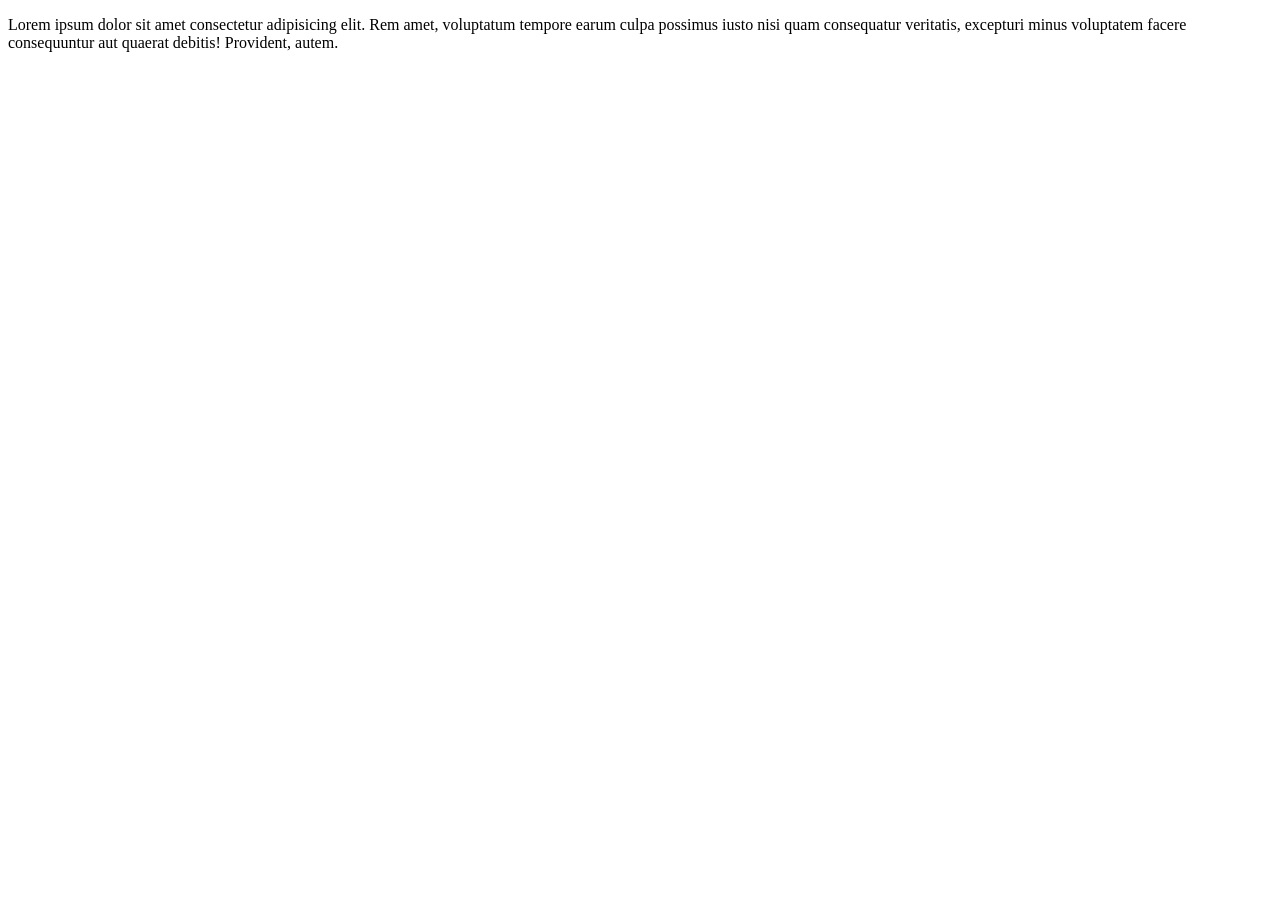
==== index.html @ 5f04ad82 "Initial commit" ====
<!DOCTYPE html>
<html lang="en">
<head>
    <meta charset="UTF-8">
    <meta name="viewport" content="width=device-width, initial-scale=1.0">
    <title>Document</title>
    <link rel="stylesheet" href="css/style.css">
    <script src="js/script.js" defer></script>
</head>
<body>
    <p>Lorem ipsum dolor sit amet consectetur adipisicing elit. Rem amet, voluptatum tempore earum culpa possimus iusto nisi quam consequatur veritatis, excepturi minus voluptatem facere consequuntur aut quaerat debitis! Provident, autem.</p>
</body>
</html>
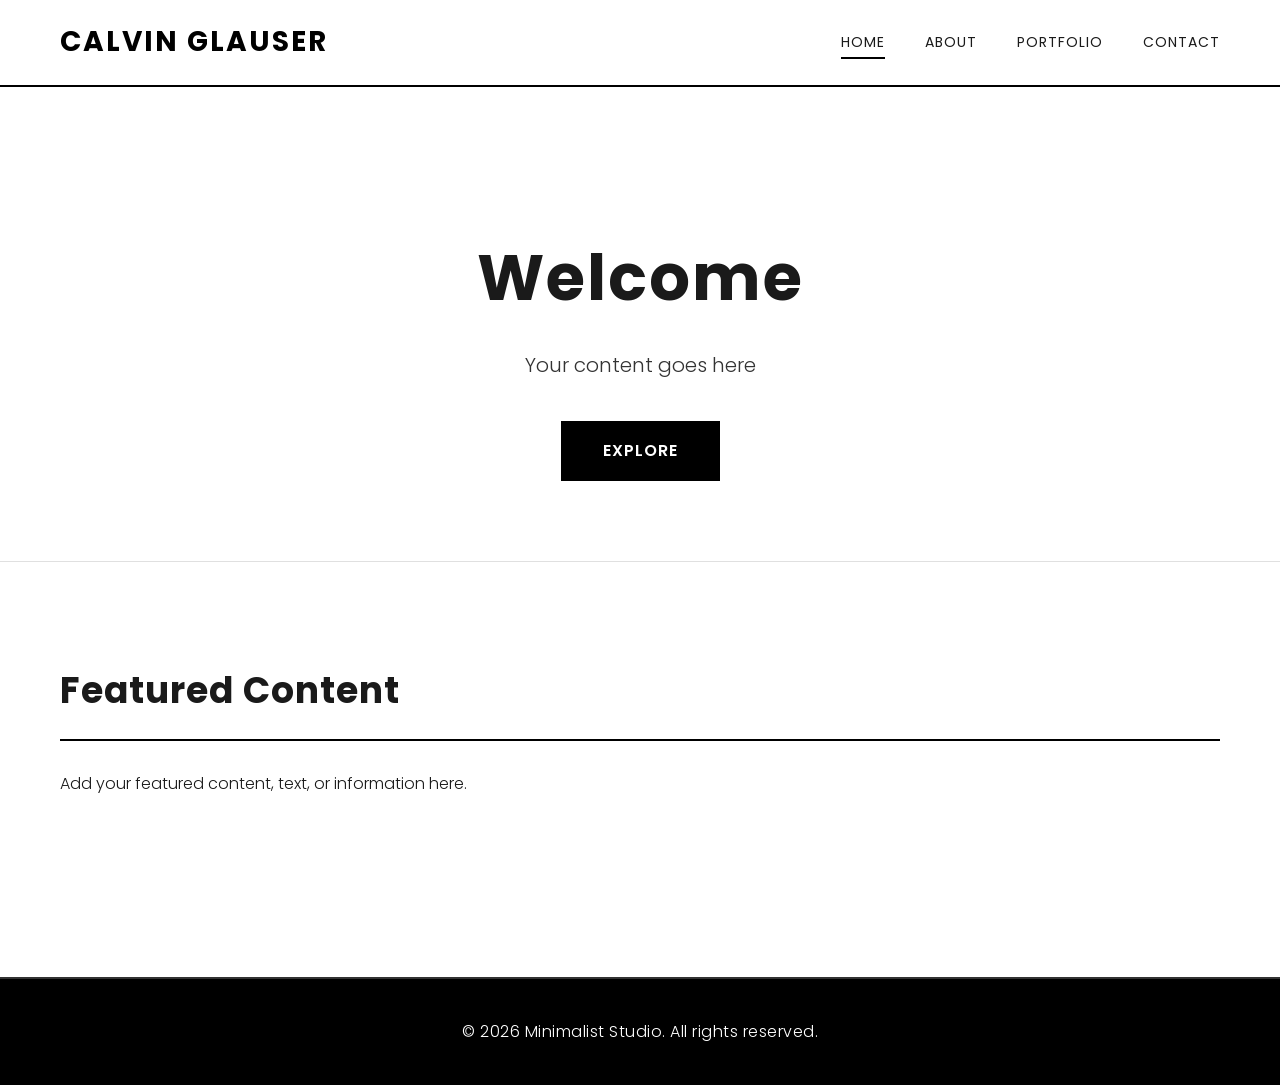
==== commit 02e6f153: "changed heading" ====
--- a/index.html
+++ b/index.html
@@ -3,11 +3,48 @@
 <head>
     <meta charset="UTF-8">
     <meta name="viewport" content="width=device-width, initial-scale=1.0">
-    <title>Document</title>
+    <title>Home - Minimalist Studio</title>
+    <link href="https://fonts.googleapis.com/css2?family=Poppins:wght@300;400;600;700&display=swap" rel="stylesheet">
     <link rel="stylesheet" href="css/style.css">
     <script src="js/script.js" defer></script>
 </head>
 <body>
-    <p>Lorem ipsum dolor sit amet consectetur adipisicing elit. Rem amet, voluptatum tempore earum culpa possimus iusto nisi quam consequatur veritatis, excepturi minus voluptatem facere consequuntur aut quaerat debitis! Provident, autem.</p>
+    <!-- Header -->
+    <header class="header">
+        <div class="container">
+            <div class="logo">Calvin Glauser</div>
+            <nav class="nav">
+                <a href="index.html" class="nav-link active">Home</a>
+                <a href="about.html" class="nav-link">About</a>
+                <a href="portfolio.html" class="nav-link">Portfolio</a>
+                <a href="contact.html" class="nav-link">Contact</a>
+            </nav>
+        </div>
+    </header>
+
+    <!-- Main Content -->
+    <main class="main-content">
+        <section class="hero">
+            <div class="container">
+                <h1 class="hero-title">Welcome</h1>
+                <p class="hero-subtitle">Your content goes here</p>
+                <div class="cta-button">Explore</div>
+            </div>
+        </section>
+
+        <section class="section">
+            <div class="container">
+                <h2>Featured Content</h2>
+                <p>Add your featured content, text, or information here.</p>
+            </div>
+        </section>
+    </main>
+
+    <!-- Footer -->
+    <footer class="footer">
+        <div class="container">
+            <p>&copy; 2026 Minimalist Studio. All rights reserved.</p>
+        </div>
+    </footer>
 </body>
-</html>+</html>
--- a/css/style.css
+++ b/css/style.css
@@ -0,0 +1,705 @@
+/* ============================================
+   MINIMALIST BLACK & WHITE WEBSITE
+   ============================================ */
+
+* {
+    margin: 0;
+    padding: 0;
+    box-sizing: border-box;
+}
+
+:root {
+    --primary: #000000;
+    --secondary: #ffffff;
+    --accent: #333333;
+    --light: #f5f5f5;
+    --border: #e0e0e0;
+    --text: #1a1a1a;
+    --transition: all 0.3s ease;
+}
+
+body {
+    font-family: 'Poppins', sans-serif;
+    background-color: var(--secondary);
+    color: var(--text);
+    line-height: 1.6;
+    font-weight: 300;
+}
+
+/* ============================================
+   LAYOUT & CONTAINER
+   ============================================ */
+
+.container {
+    max-width: 1200px;
+    margin: 0 auto;
+    padding: 0 20px;
+}
+
+/* ============================================
+   HEADER & NAVIGATION
+   ============================================ */
+
+.header {
+    background-color: var(--secondary);
+    border-bottom: 2px solid var(--primary);
+    position: sticky;
+    top: 0;
+    z-index: 100;
+}
+
+.header .container {
+    display: flex;
+    justify-content: space-between;
+    align-items: center;
+    padding: 20px;
+}
+
+.logo {
+    font-size: 28px;
+    font-weight: 700;
+    letter-spacing: 2px;
+    color: var(--primary);
+    text-transform: uppercase;
+}
+
+.nav {
+    display: flex;
+    gap: 40px;
+}
+
+.nav-link {
+    text-decoration: none;
+    color: var(--text);
+    font-weight: 400;
+    font-size: 14px;
+    letter-spacing: 1px;
+    text-transform: uppercase;
+    transition: var(--transition);
+    position: relative;
+}
+
+/* Pseudo-element ::before for underline animation */
+.nav-link::before {
+    content: '';
+    position: absolute;
+    bottom: -5px;
+    left: 0;
+    width: 0;
+    height: 2px;
+    background-color: var(--primary);
+    transition: var(--transition);
+}
+
+.nav-link:hover::before,
+.nav-link.active::before {
+    width: 100%;
+}
+
+/* ============================================
+   MAIN CONTENT AREA
+   ============================================ */
+
+.main-content {
+    min-height: calc(100vh - 200px);
+    padding: 60px 0;
+}
+
+/* ============================================
+   HERO SECTION
+   ============================================ */
+
+.hero {
+    text-align: center;
+    padding: 80px 0;
+    border-bottom: 1px solid var(--border);
+    margin-bottom: 60px;
+}
+
+.hero-title {
+    font-size: 64px;
+    font-weight: 700;
+    margin-bottom: 20px;
+    letter-spacing: 2px;
+    /* Animation: fade in */
+    animation: fadeInDown 0.8s ease-out;
+}
+
+.hero-subtitle {
+    font-size: 20px;
+    color: var(--accent);
+    margin-bottom: 40px;
+    font-weight: 300;
+    animation: fadeInUp 0.8s ease-out 0.2s backwards;
+}
+
+.cta-button {
+    display: inline-block;
+    padding: 15px 40px;
+    background-color: var(--primary);
+    color: var(--secondary);
+    text-transform: uppercase;
+    letter-spacing: 1px;
+    font-weight: 600;
+    cursor: pointer;
+    transition: var(--transition);
+    border: 2px solid var(--primary);
+    /* Pseudo-element ::after for hover effect */
+    position: relative;
+}
+
+.cta-button::after {
+    content: '';
+    position: absolute;
+    top: 0;
+    left: -100%;
+    width: 100%;
+    height: 100%;
+    background-color: var(--secondary);
+    color: var(--primary);
+    z-index: -1;
+    transition: var(--transition);
+}
+
+.cta-button:hover::after {
+    left: 0;
+}
+
+.cta-button:hover {
+    color: var(--primary);
+    animation: slideInHover 0.3s ease;
+}
+
+/* ============================================
+   SECTIONS
+   ============================================ */
+
+.section {
+    padding: 40px 0;
+}
+
+.section h2 {
+    font-size: 36px;
+    font-weight: 700;
+    margin-bottom: 30px;
+    letter-spacing: 1px;
+    padding-bottom: 20px;
+    border-bottom: 2px solid var(--primary);
+}
+
+.section h3 {
+    font-size: 20px;
+    font-weight: 600;
+    margin: 20px 0 10px;
+}
+
+.section p {
+    font-size: 16px;
+    color: var(--text);
+    margin-bottom: 20px;
+}
+
+/* ============================================
+   VALUES GRID (About Page)
+   ============================================ */
+
+.values-grid {
+    display: grid;
+    grid-template-columns: repeat(auto-fit, minmax(250px, 1fr));
+    gap: 30px;
+    margin: 40px 0;
+}
+
+.value-card {
+    padding: 30px;
+    border: 1px solid var(--border);
+    text-align: center;
+    transition: var(--transition);
+}
+
+.value-card:hover {
+    border-color: var(--primary);
+    transform: translateY(-5px);
+}
+
+.value-card h3 {
+    margin: 0 0 15px;
+}
+
+/* ============================================
+   IMAGE SLIDER (Portfolio Page)
+   ============================================ */
+
+.slider-container {
+    position: relative;
+    margin: 50px 0;
+}
+
+.slider {
+    display: flex;
+    overflow: hidden;
+    border: 2px solid var(--primary);
+}
+
+.slide {
+    min-width: 100%;
+    padding: 40px;
+    text-align: center;
+    background-color: var(--light);
+    /* Animation: smooth transition */
+    transition: transform 0.5s ease;
+    display: flex;
+    flex-direction: column;
+    align-items: center;
+    justify-content: center;
+}
+
+.slide-placeholder {
+    width: 100%;
+    height: 300px;
+    background-color: #ddd;
+    display: flex;
+    align-items: center;
+    justify-content: center;
+    font-size: 24px;
+    color: var(--accent);
+    border: 1px dashed var(--border);
+    margin-bottom: 20px;
+    font-weight: 600;
+}
+
+.slide h3 {
+    margin: 20px 0 10px;
+}
+
+.slider-btn {
+    position: absolute;
+    top: 50%;
+    transform: translateY(-50%);
+    background-color: var(--primary);
+    color: var(--secondary);
+    border: none;
+    width: 50px;
+    height: 50px;
+    font-size: 24px;
+    cursor: pointer;
+    transition: var(--transition);
+    z-index: 10;
+}
+
+.slider-btn.prev {
+    left: 10px;
+}
+
+.slider-btn.next {
+    right: 10px;
+}
+
+.slider-btn:hover {
+    background-color: var(--accent);
+}
+
+/* Slider Dots */
+.slider-dots {
+    display: flex;
+    justify-content: center;
+    gap: 10px;
+    margin-top: 20px;
+}
+
+.dot {
+    width: 12px;
+    height: 12px;
+    border-radius: 50%;
+    background-color: var(--border);
+    cursor: pointer;
+    transition: var(--transition);
+}
+
+.dot.active {
+    background-color: var(--primary);
+    transform: scale(1.3);
+}
+
+.dot:hover {
+    background-color: var(--accent);
+}
+
+/* ============================================
+   PORTFOLIO GRID
+   ============================================ */
+
+.portfolio-grid {
+    display: grid;
+    grid-template-columns: repeat(auto-fit, minmax(250px, 1fr));
+    gap: 30px;
+    margin: 40px 0;
+}
+
+.portfolio-item {
+    border: 1px solid var(--border);
+    overflow: hidden;
+    cursor: pointer;
+    transition: var(--transition);
+}
+
+.portfolio-image {
+    width: 100%;
+    height: 200px;
+    background-color: #e8e8e8;
+    display: flex;
+    align-items: center;
+    justify-content: center;
+    font-size: 18px;
+    color: var(--accent);
+    border-bottom: 1px solid var(--border);
+    transition: var(--transition);
+}
+
+.portfolio-item:hover .portfolio-image {
+    background-color: var(--primary);
+    color: var(--secondary);
+}
+
+.portfolio-item h3 {
+    padding: 15px;
+    margin: 0;
+    text-align: center;
+}
+
+/* ============================================
+   CONTACT FORM
+   ============================================ */
+
+.form-container {
+    max-width: 600px;
+    margin: 40px auto;
+}
+
+.contact-form {
+    background-color: var(--light);
+    padding: 40px;
+    border: 1px solid var(--border);
+}
+
+.form-group {
+    margin-bottom: 25px;
+}
+
+.form-group label {
+    display: block;
+    margin-bottom: 8px;
+    font-weight: 600;
+    font-size: 14px;
+    letter-spacing: 0.5px;
+    text-transform: uppercase;
+}
+
+.form-group input[type="text"],
+.form-group input[type="email"],
+.form-group input[type="tel"],
+.form-group select,
+.form-group textarea {
+    width: 100%;
+    padding: 12px 15px;
+    border: 1px solid var(--border);
+    background-color: var(--secondary);
+    font-family: 'Poppins', sans-serif;
+    font-size: 14px;
+    color: var(--text);
+    transition: var(--transition);
+}
+
+.form-group input[type="text"]:focus,
+.form-group input[type="email"]:focus,
+.form-group input[type="tel"]:focus,
+.form-group select:focus,
+.form-group textarea:focus {
+    outline: none;
+    border-color: var(--primary);
+    box-shadow: 0 0 0 2px rgba(0, 0, 0, 0.1);
+}
+
+.form-group.checkbox-group {
+    display: flex;
+    align-items: center;
+    gap: 10px;
+}
+
+.form-group.checkbox-group input {
+    margin: 0;
+    width: auto;
+}
+
+.form-group.checkbox-group label {
+    margin-bottom: 0;
+}
+
+.submit-btn {
+    width: 100%;
+    padding: 15px;
+    background-color: var(--primary);
+    color: var(--secondary);
+    border: 2px solid var(--primary);
+    font-family: 'Poppins', sans-serif;
+    font-size: 14px;
+    font-weight: 600;
+    letter-spacing: 1px;
+    text-transform: uppercase;
+    cursor: pointer;
+    transition: var(--transition);
+    position: relative;
+    overflow: hidden;
+}
+
+/* Pseudo-element ::before for button animation */
+.submit-btn::before {
+    content: '';
+    position: absolute;
+    top: 0;
+    left: -100%;
+    width: 100%;
+    height: 100%;
+    background-color: var(--accent);
+    z-index: -1;
+    transition: var(--transition);
+}
+
+.submit-btn:hover::before {
+    left: 0;
+}
+
+.submit-btn:hover {
+    animation: pulse 0.3s ease;
+}
+
+.contact-info {
+    text-align: center;
+    margin-top: 60px;
+    padding-top: 40px;
+    border-top: 1px solid var(--border);
+}
+
+/* ============================================
+   FOOTER
+   ============================================ */
+
+.footer {
+    background-color: var(--primary);
+    color: var(--secondary);
+    text-align: center;
+    padding: 40px 0;
+    margin-top: 60px;
+    border-top: 2px solid var(--accent);
+}
+
+.footer p {
+    margin: 0;
+    letter-spacing: 0.5px;
+}
+
+/* ============================================
+   ANIMATIONS
+   ============================================ */
+
+/* Animation 1: Fade In Down */
+@keyframes fadeInDown {
+    from {
+        opacity: 0;
+        transform: translateY(-30px);
+    }
+    to {
+        opacity: 1;
+        transform: translateY(0);
+    }
+}
+
+/* Animation 2: Fade In Up */
+@keyframes fadeInUp {
+    from {
+        opacity: 0;
+        transform: translateY(30px);
+    }
+    to {
+        opacity: 1;
+        transform: translateY(0);
+    }
+}
+
+/* Animation 3: Slide In Hover (click/hover activated) */
+@keyframes slideInHover {
+    0% {
+        transform: scale(1);
+    }
+    50% {
+        transform: scale(1.05);
+    }
+    100% {
+        transform: scale(1);
+    }
+}
+
+/* Animation 4: Pulse (button hover) */
+@keyframes pulse {
+    0%, 100% {
+        transform: scale(1);
+    }
+    50% {
+        transform: scale(1.02);
+    }
+}
+
+/* ============================================
+   RESPONSIVE DESIGN - TABLET
+   ============================================ */
+
+@media (max-width: 768px) {
+    .nav {
+        gap: 20px;
+    }
+
+    .nav-link {
+        font-size: 12px;
+    }
+
+    .hero-title {
+        font-size: 48px;
+    }
+
+    .hero-subtitle {
+        font-size: 16px;
+    }
+
+    .section h2 {
+        font-size: 28px;
+    }
+
+    .slider-btn {
+        width: 40px;
+        height: 40px;
+        font-size: 18px;
+    }
+
+    .slide-placeholder {
+        height: 200px;
+        font-size: 18px;
+    }
+
+    .portfolio-grid {
+        grid-template-columns: repeat(auto-fit, minmax(200px, 1fr));
+        gap: 20px;
+    }
+
+    .values-grid {
+        grid-template-columns: 1fr;
+    }
+
+    .contact-form {
+        padding: 30px 20px;
+    }
+}
+
+/* ============================================
+   RESPONSIVE DESIGN - MOBILE
+   ============================================ */
+
+@media (max-width: 480px) {
+    .header .container {
+        flex-direction: column;
+        gap: 20px;
+    }
+
+    .nav {
+        flex-direction: column;
+        gap: 10px;
+        width: 100%;
+    }
+
+    .nav-link {
+        display: block;
+        padding: 8px 0;
+        border-bottom: 1px solid var(--border);
+    }
+
+    .logo {
+        font-size: 24px;
+    }
+
+    .hero {
+        padding: 50px 0;
+    }
+
+    .hero-title {
+        font-size: 36px;
+    }
+
+    .hero-subtitle {
+        font-size: 14px;
+    }
+
+    .section {
+        padding: 30px 0;
+    }
+
+    .section h2 {
+        font-size: 24px;
+    }
+
+    .section h3 {
+        font-size: 18px;
+    }
+
+    .cta-button {
+        padding: 12px 30px;
+        font-size: 12px;
+    }
+
+    .slider {
+        border: 1px solid var(--primary);
+    }
+
+    .slide {
+        padding: 20px;
+    }
+
+    .slide-placeholder {
+        height: 150px;
+        font-size: 14px;
+    }
+
+    .slider-btn {
+        width: 35px;
+        height: 35px;
+        font-size: 16px;
+    }
+
+    .slider-btn.prev {
+        left: 5px;
+    }
+
+    .slider-btn.next {
+        right: 5px;
+    }
+
+    .portfolio-grid {
+        grid-template-columns: 1fr;
+    }
+
+    .values-grid {
+        grid-template-columns: 1fr;
+    }
+
+    .contact-form {
+        padding: 20px;
+    }
+
+    .submit-btn {
+        padding: 12px;
+        font-size: 12px;
+    }
+
+    .footer {
+        padding: 30px 0;
+        font-size: 12px;
+    }
+}
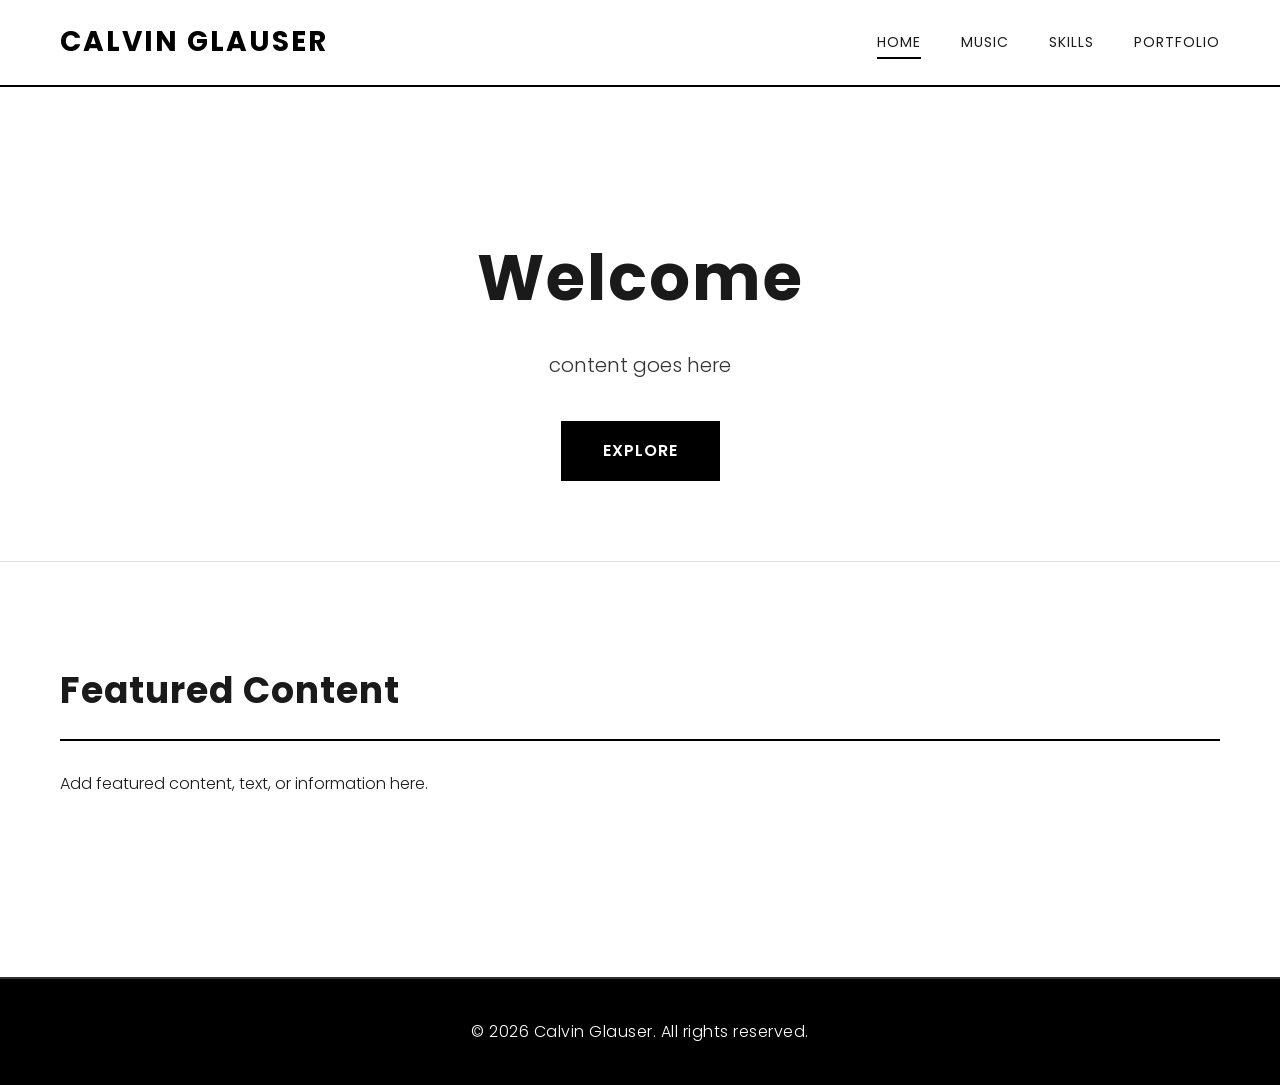
==== commit c4b41b92: "better" ====
--- a/index.html
+++ b/index.html
@@ -9,25 +9,25 @@
     <script src="js/script.js" defer></script>
 </head>
 <body>
-    <!-- Header -->
+
     <header class="header">
         <div class="container">
             <div class="logo">Calvin Glauser</div>
             <nav class="nav">
                 <a href="index.html" class="nav-link active">Home</a>
-                <a href="about.html" class="nav-link">About</a>
+                <a href="music.html" class="nav-link">Music</a>
+                <a href="webDev.html" class="nav-link">Skills</a>
                 <a href="portfolio.html" class="nav-link">Portfolio</a>
-                <a href="contact.html" class="nav-link">Contact</a>
+
             </nav>
         </div>
     </header>
 
-    <!-- Main Content -->
     <main class="main-content">
         <section class="hero">
             <div class="container">
                 <h1 class="hero-title">Welcome</h1>
-                <p class="hero-subtitle">Your content goes here</p>
+                <p class="hero-subtitle">content goes here</p>
                 <div class="cta-button">Explore</div>
             </div>
         </section>
@@ -35,15 +35,15 @@
         <section class="section">
             <div class="container">
                 <h2>Featured Content</h2>
-                <p>Add your featured content, text, or information here.</p>
+                <p>Add featured content, text, or information here.</p>
             </div>
         </section>
     </main>
 
-    <!-- Footer -->
+
     <footer class="footer">
         <div class="container">
-            <p>&copy; 2026 Minimalist Studio. All rights reserved.</p>
+            <p>&copy; 2026 Calvin Glauser. All rights reserved.</p>
         </div>
     </footer>
 </body>
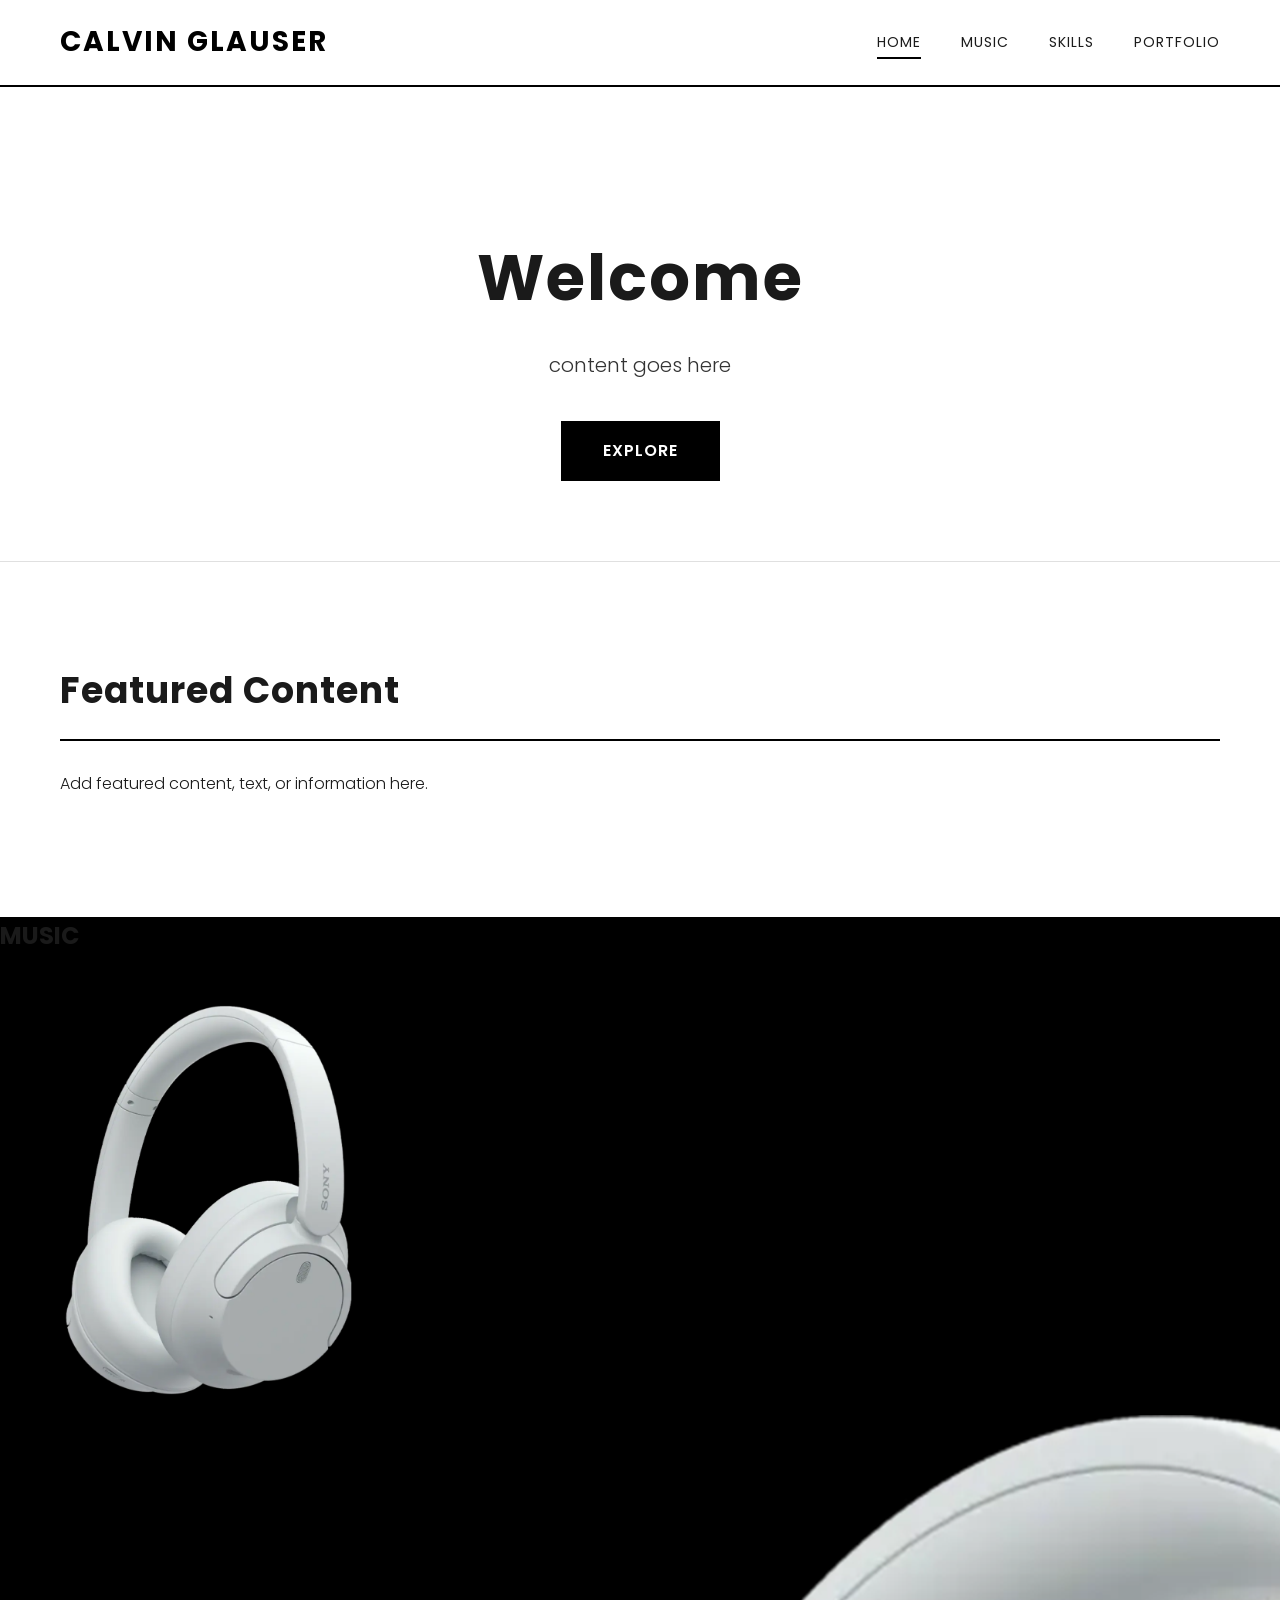
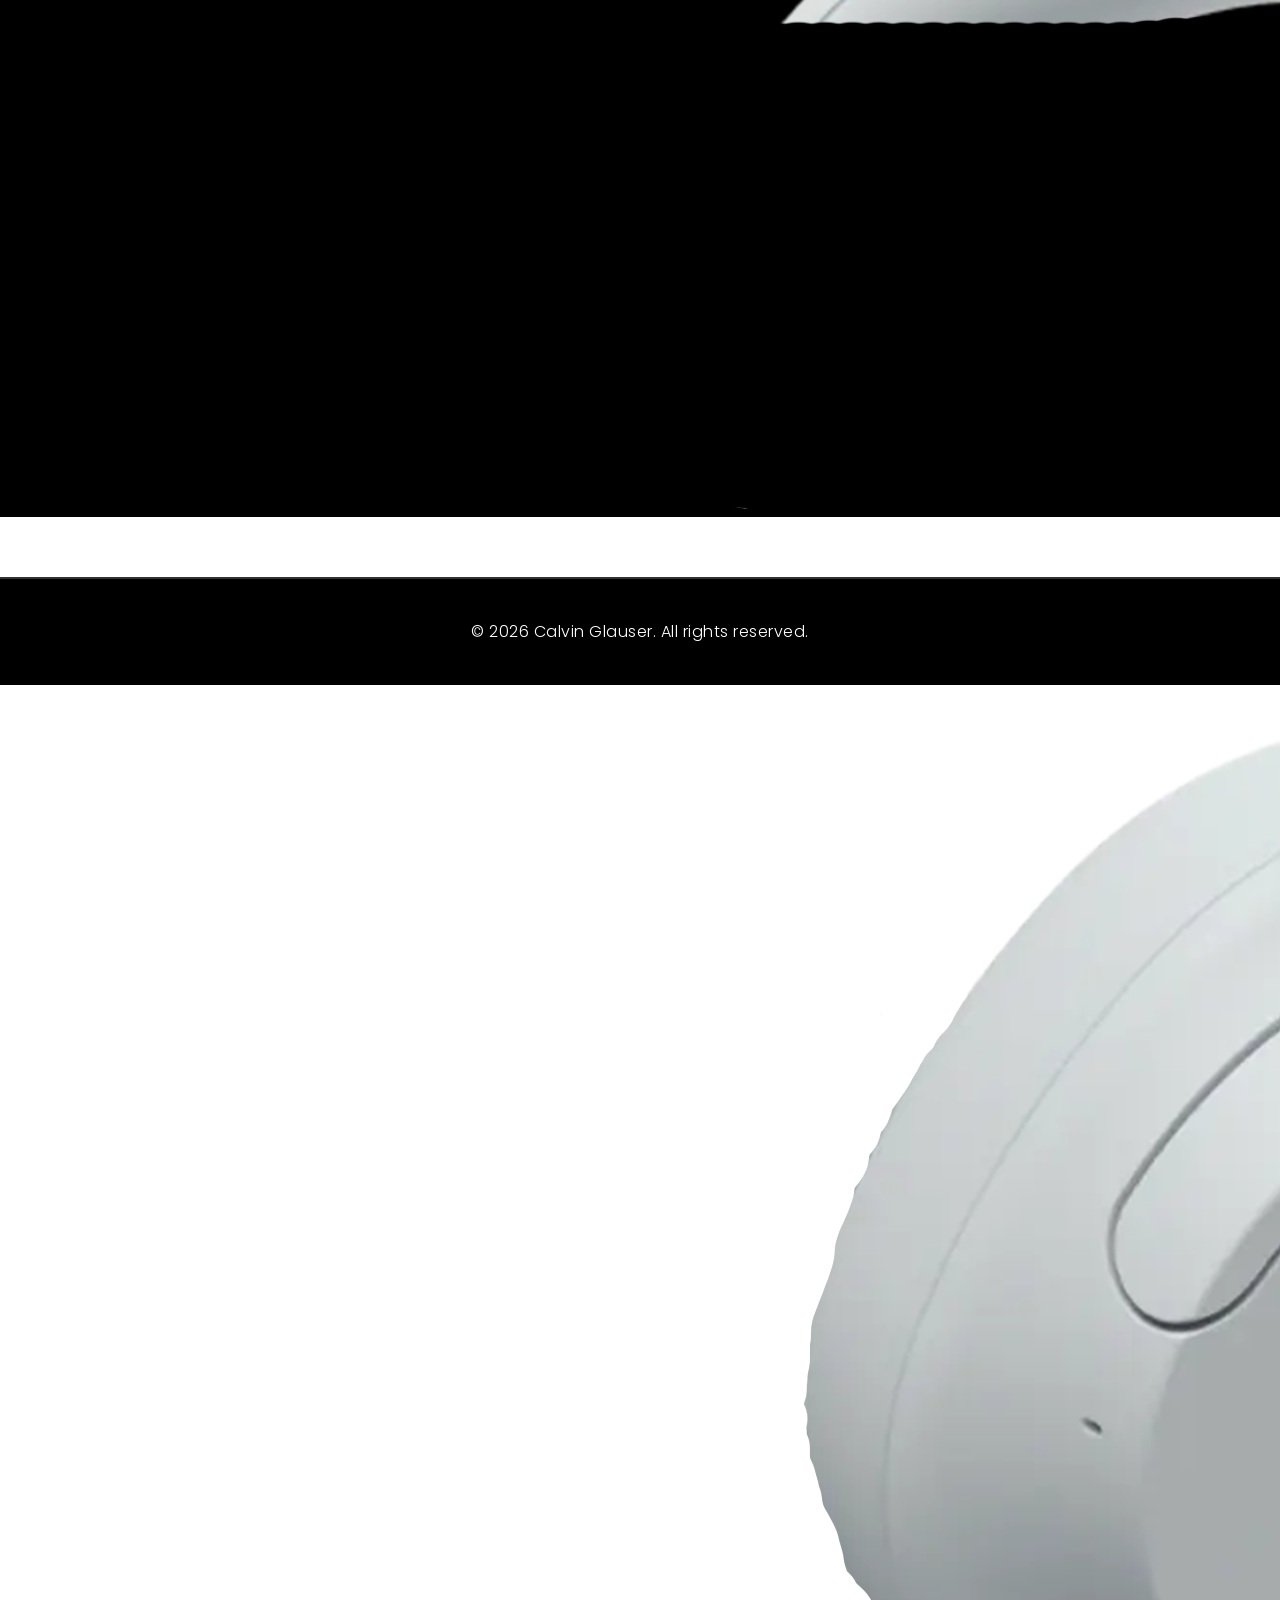
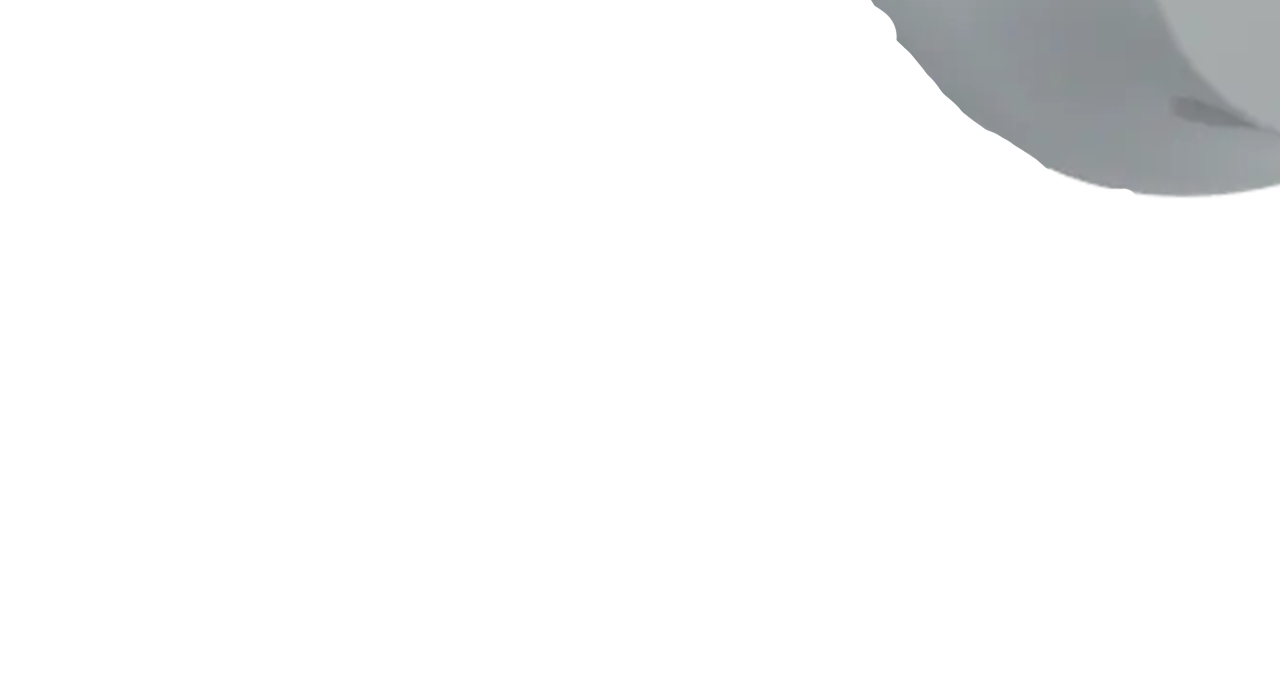
==== commit 8d62ab11: "new" ====
--- a/index.html
+++ b/index.html
@@ -6,6 +6,7 @@
     <title>Home - Minimalist Studio</title>
     <link href="https://fonts.googleapis.com/css2?family=Poppins:wght@300;400;600;700&display=swap" rel="stylesheet">
     <link rel="stylesheet" href="css/style.css">
+    <link rel="stylesheet" href="css/depth.css">
     <script src="js/script.js" defer></script>
 </head>
 <body>
@@ -40,6 +41,18 @@
         </section>
     </main>
 
+    <section class="Headphones">
+
+        <div class="headphonesDepth">
+            <h1>MUSIC</h1>
+
+            <img src="images/headphones.png" alt="">
+
+
+        </div>
+
+    </section>
+
 
     <footer class="footer">
         <div class="container">
--- a/css/depth.css
+++ b/css/depth.css
@@ -0,0 +1,13 @@
+.Headphones{
+background-color: black;
+height: 1200px;
+}
+
+.Headphones .headphonesDepth{
+        background-size: cover;
+    width: 375px;
+    height: 566px;
+    position: relative;
+
+    background-image: url(../images/headphoneback.png);
+}
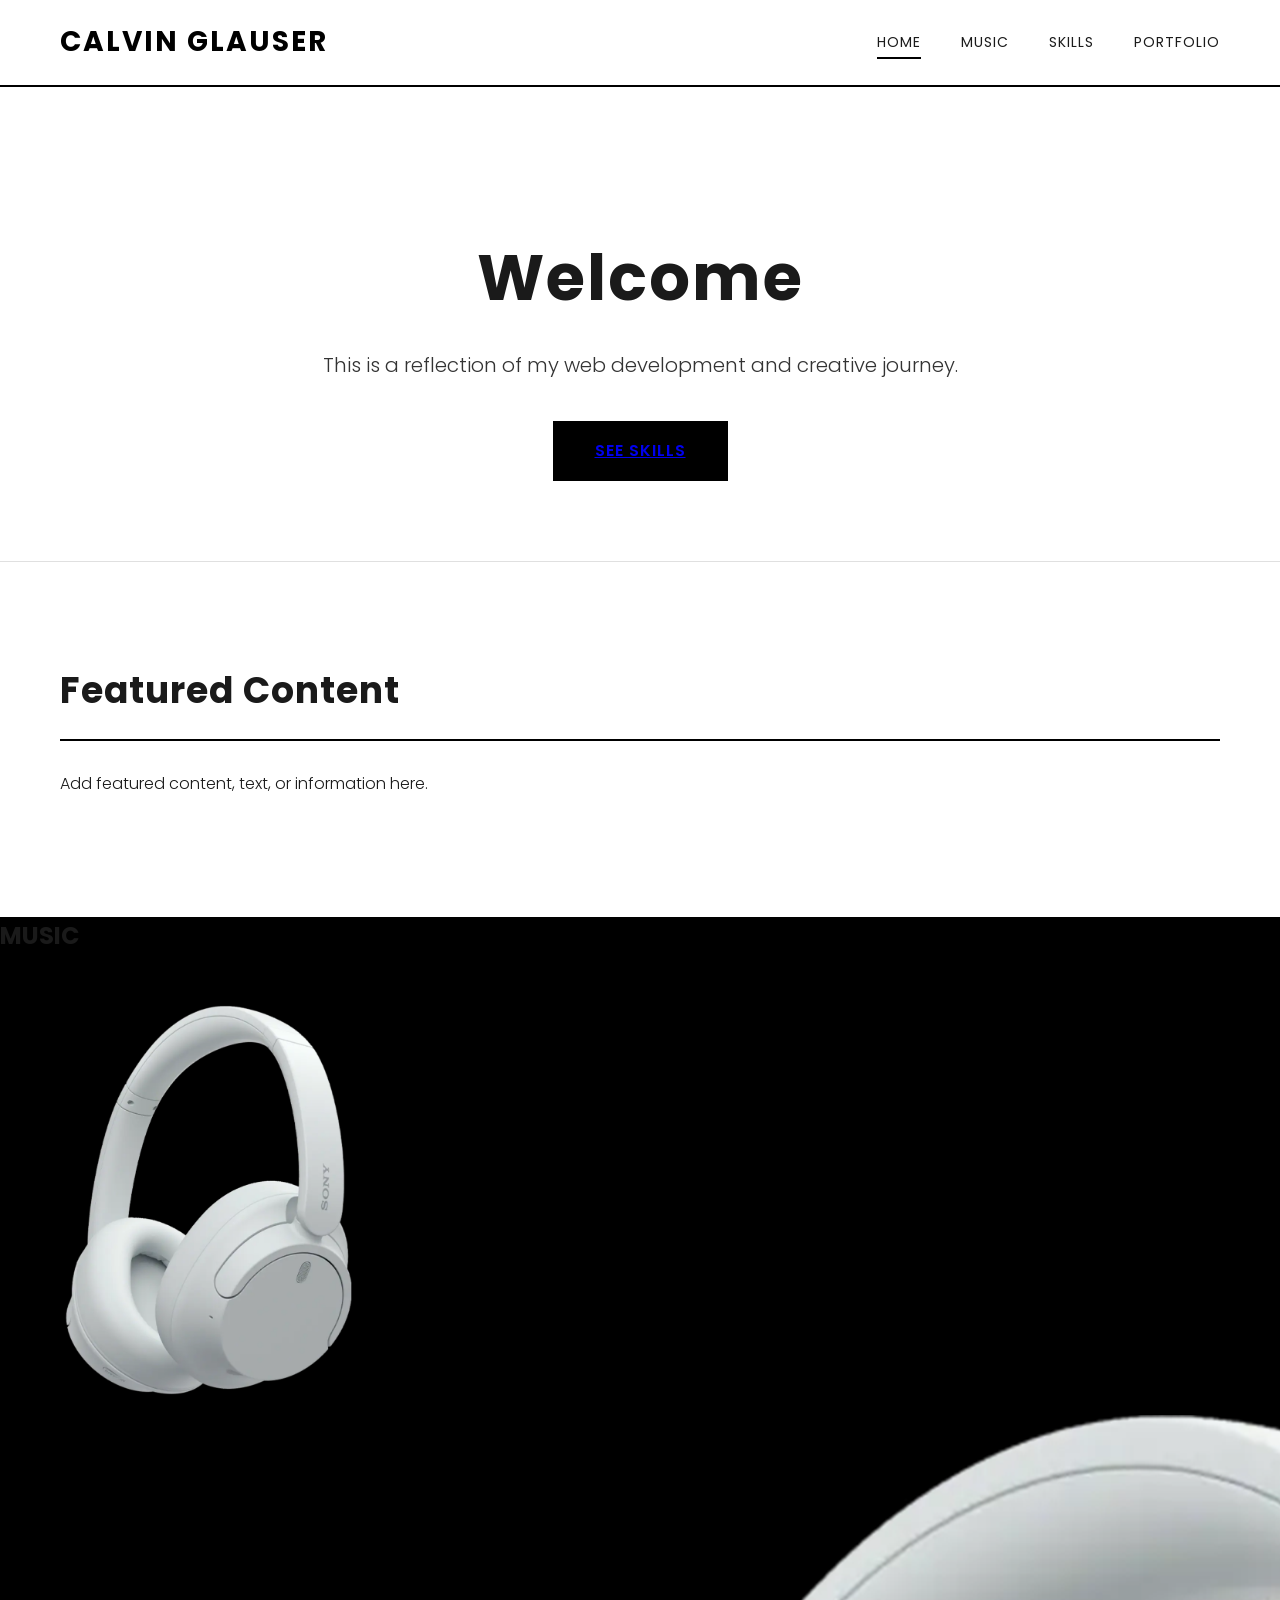
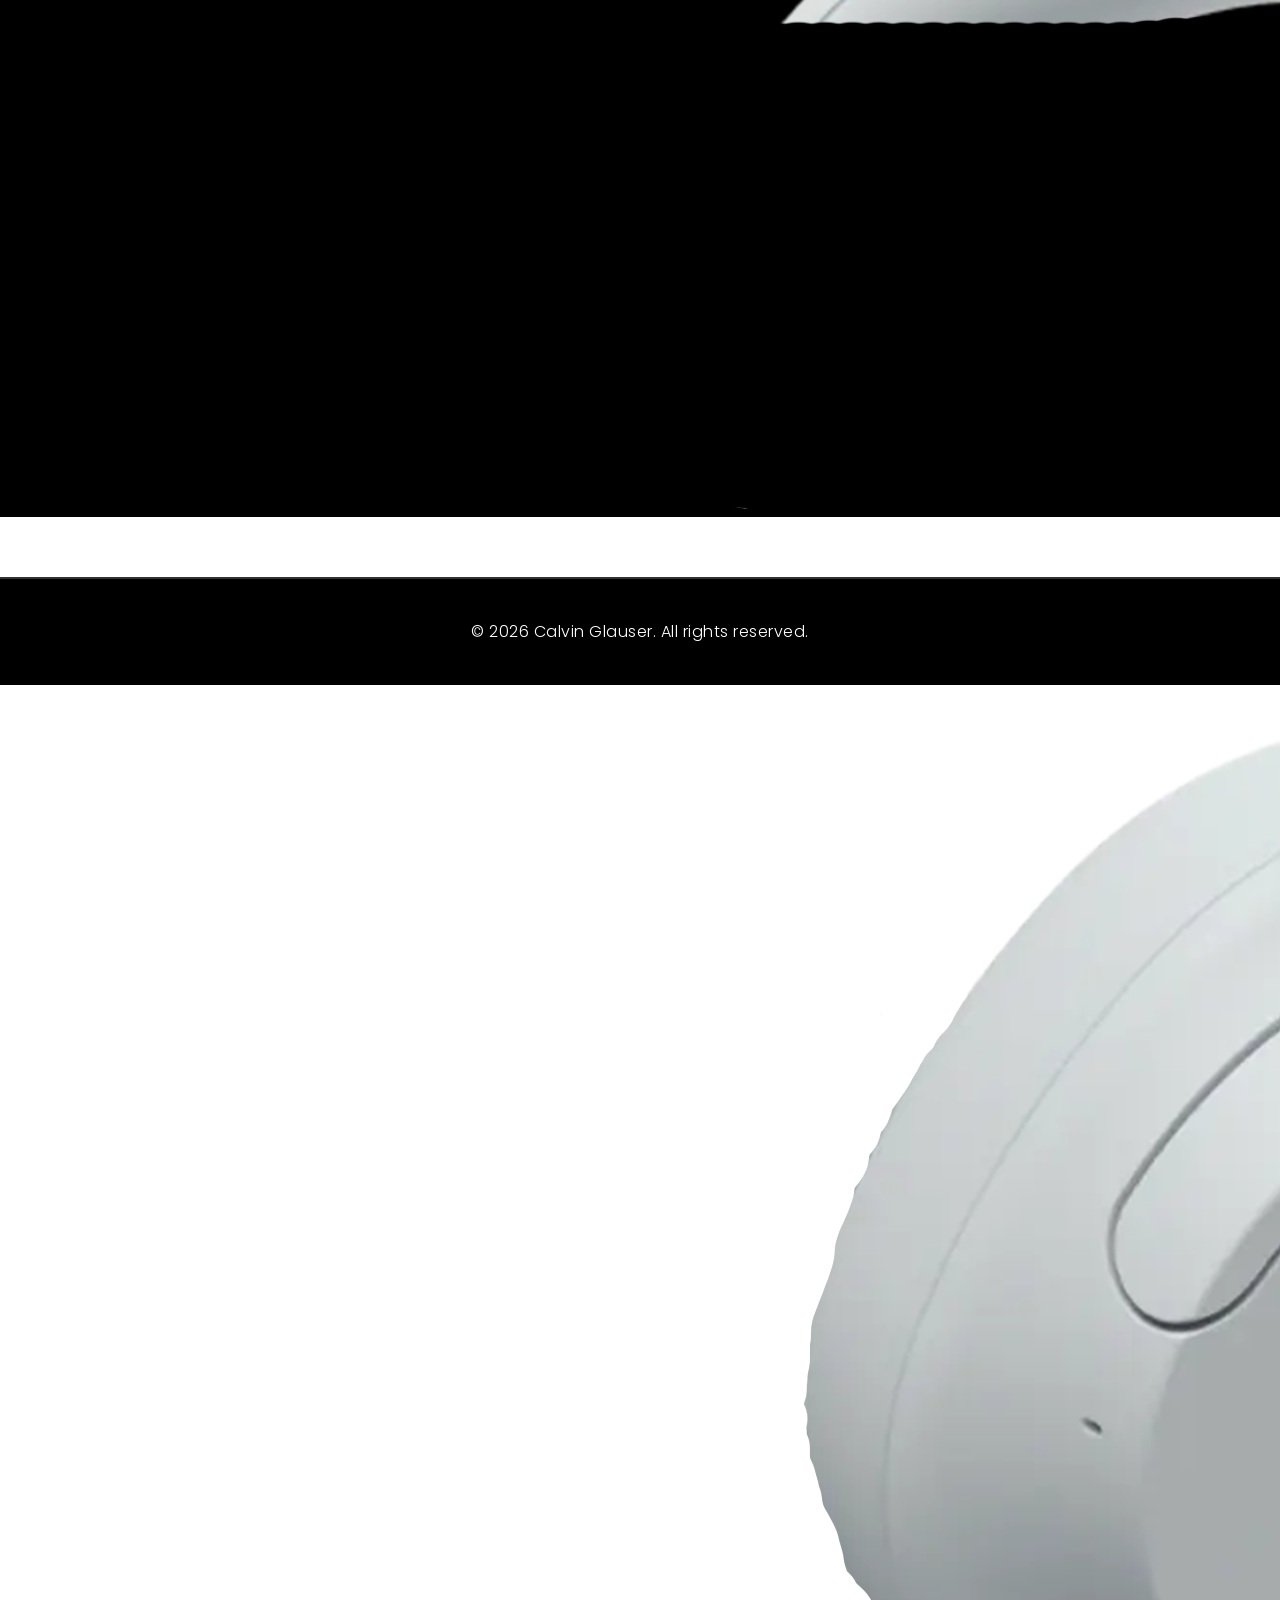
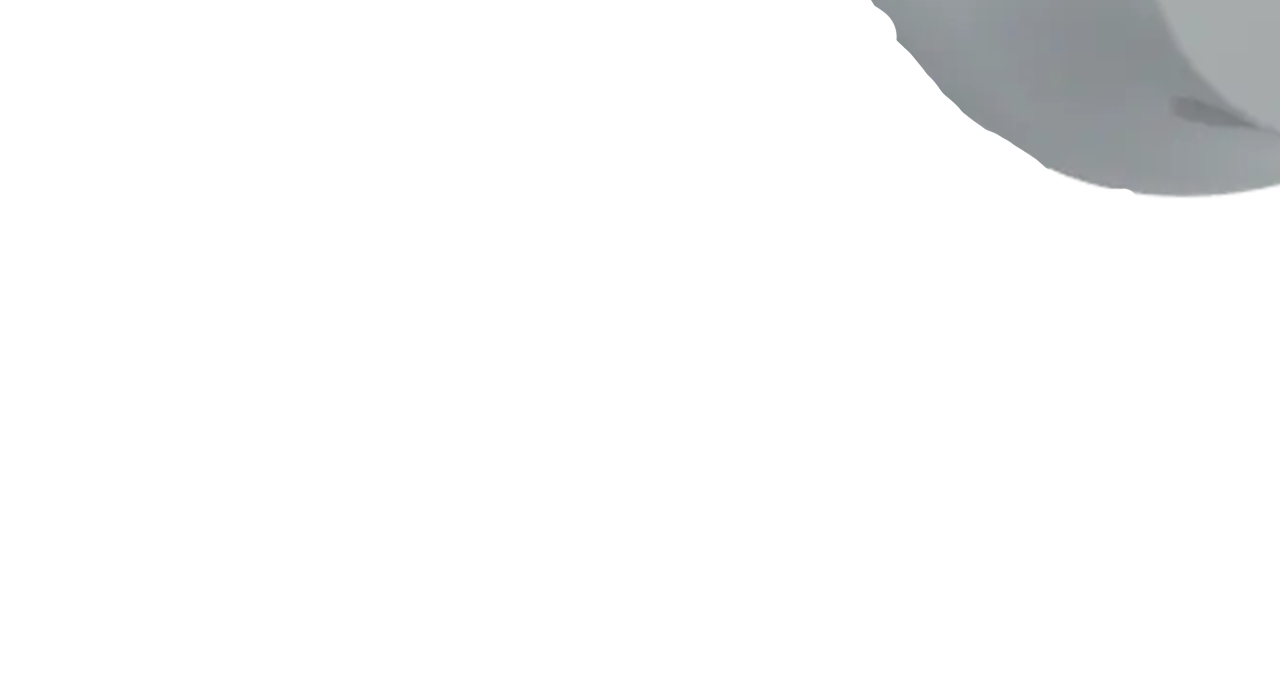
==== commit 90017140: "music music" ====
--- a/index.html
+++ b/index.html
@@ -28,8 +28,8 @@
         <section class="hero">
             <div class="container">
                 <h1 class="hero-title">Welcome</h1>
-                <p class="hero-subtitle">content goes here</p>
-                <div class="cta-button">Explore</div>
+                <p class="hero-subtitle">This is a reflection of my web development and creative journey.</p>
+                <div class="cta-button"><a href="webDev.html">See Skills</a></div>
             </div>
         </section>
 
--- a/css/style.css
+++ b/css/style.css
@@ -197,6 +197,107 @@
     font-size: 16px;
     color: var(--text);
     margin-bottom: 20px;
+}
+
+.music-section .music-intro p {
+    max-width: 720px;
+    margin-bottom: 40px;
+}
+
+.album-display {
+    display: grid;
+    grid-template-columns: 1fr 1.4fr;
+    gap: 40px;
+    align-items: start;
+}
+
+.album-card {
+    background-color: var(--secondary);
+    border: 1px solid var(--border);
+    padding: 25px;
+    box-shadow: 0 20px 40px rgba(0, 0, 0, 0.05);
+    display: grid;
+    gap: 20px;
+}
+
+.album-cover {
+    overflow: hidden;
+    border-radius: 16px;
+    border: 1px solid var(--border);
+}
+
+.album-cover img {
+    width: 100%;
+    display: block;
+    object-fit: cover;
+    aspect-ratio: 1 / 1;
+}
+
+.album-meta {
+    display: grid;
+    gap: 12px;
+}
+
+.album-tag {
+    display: inline-block;
+    padding: 8px 14px;
+    background-color: var(--light);
+    color: var(--text);
+    font-size: 12px;
+    letter-spacing: 1px;
+    text-transform: uppercase;
+    border-radius: 999px;
+    border: 1px solid var(--border);
+}
+
+.track-list {
+    display: grid;
+    gap: 20px;
+}
+
+.track-card {
+    background-color: var(--secondary);
+    border: 1px solid var(--border);
+    padding: 22px;
+    border-radius: 18px;
+    display: grid;
+    gap: 16px;
+    box-shadow: 0 10px 25px rgba(0, 0, 0, 0.04);
+}
+
+.track-info {
+    display: flex;
+    flex-direction: column;
+    gap: 6px;
+}
+
+.track-info h4 {
+    margin: 0;
+    font-size: 20px;
+    font-weight: 700;
+}
+
+.track-meta {
+    margin: 0;
+    color: var(--accent);
+    font-size: 14px;
+}
+
+.track-card audio {
+    width: 100%;
+    border-radius: 12px;
+}
+
+@media (max-width: 960px) {
+    .album-display {
+        grid-template-columns: 1fr;
+    }
+}
+
+@media (max-width: 768px) {
+    .album-display {
+        gap: 30px;
+    }
 }
 
 /* ============================================
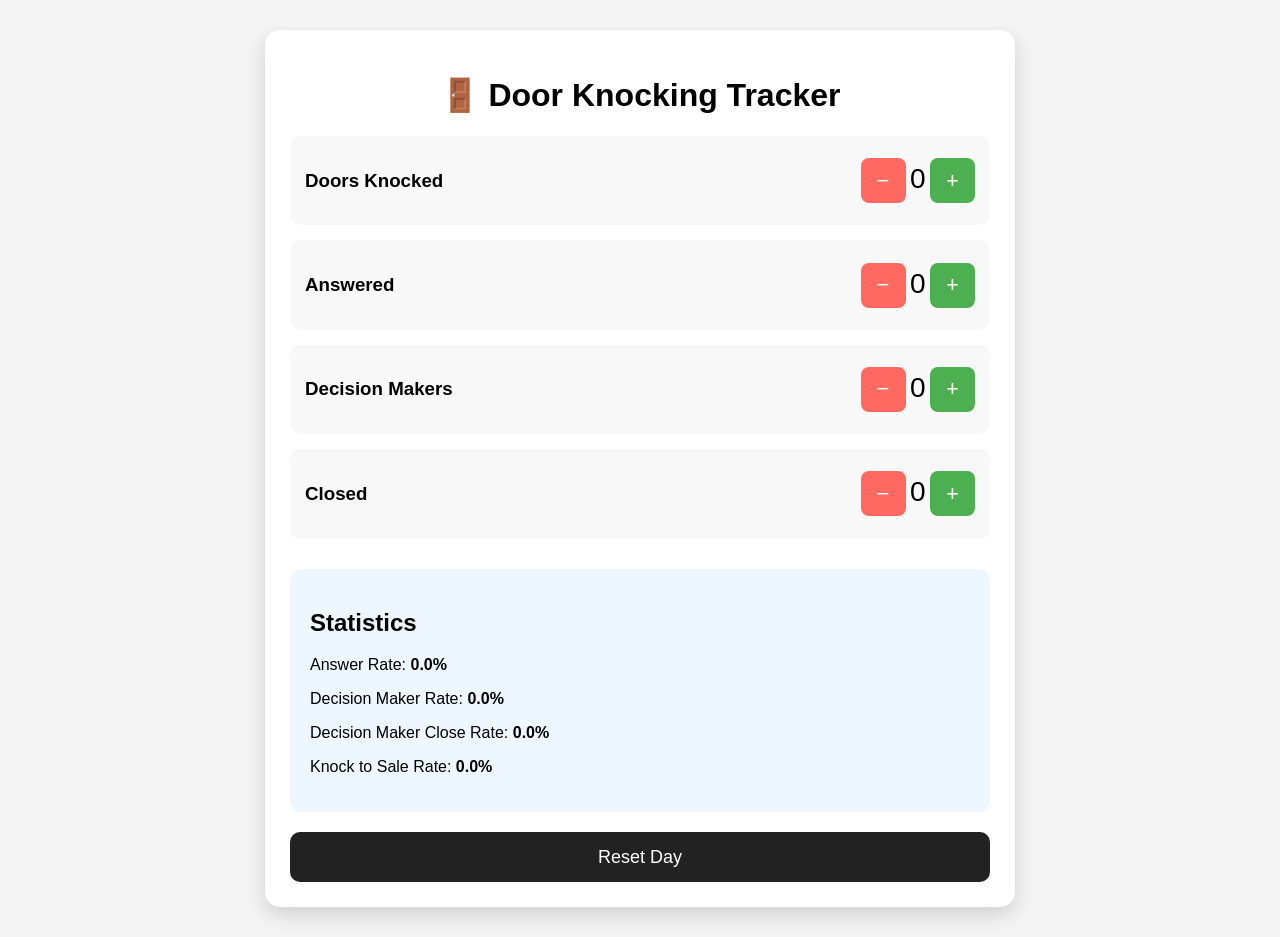
==== commit 5ecf5b62: "Update index.html" ====
--- a/index.html
+++ b/index.html
@@ -1,63 +1,296 @@
+
 <!DOCTYPE html>
+
 <html lang="en">
+
 <head>
-    <meta charset="UTF-8">
-    <meta name="viewport" content="width=device-width, initial-scale=1.0">
-    <title>Home - Minimalist Studio</title>
-    <link href="https://fonts.googleapis.com/css2?family=Poppins:wght@300;400;600;700&display=swap" rel="stylesheet">
-    <link rel="stylesheet" href="css/style.css">
-    <link rel="stylesheet" href="css/depth.css">
-    <script src="js/script.js" defer></script>
+
+<meta charset="UTF-8">
+
+<meta name="viewport" content="width=device-width, initial-scale=1.0">
+
+<title>Door Knocking Tracker</title>
+
+<style>
+
+body{
+
+    font-family:Arial,sans-serif;
+
+    background:#f4f4f4;
+
+    margin:0;
+
+    padding:30px;
+
+}
+
+.container{
+
+    max-width:700px;
+
+    margin:auto;
+
+    background:white;
+
+    padding:25px;
+
+    border-radius:15px;
+
+    box-shadow:0 8px 20px rgba(0,0,0,.15);
+
+}
+
+h1{
+
+    text-align:center;
+
+}
+
+.card{
+
+    display:flex;
+
+    justify-content:space-between;
+
+    align-items:center;
+
+    margin:15px 0;
+
+    padding:15px;
+
+    background:#f8f8f8;
+
+    border-radius:10px;
+
+}
+
+button{
+
+    font-size:22px;
+
+    width:45px;
+
+    height:45px;
+
+    border:none;
+
+    border-radius:8px;
+
+    cursor:pointer;
+
+}
+
+.minus{
+
+    background:#ff6961;
+
+    color:white;
+
+}
+
+.plus{
+
+    background:#4CAF50;
+
+    color:white;
+
+}
+
+.value{
+
+    font-size:28px;
+
+    width:70px;
+
+    text-align:center;
+
+}
+
+.stats{
+
+    margin-top:30px;
+
+    padding:20px;
+
+    background:#eef6ff;
+
+    border-radius:12px;
+
+}
+
+.reset{
+
+    margin-top:20px;
+
+    width:100%;
+
+    height:50px;
+
+    font-size:18px;
+
+    background:#222;
+
+    color:white;
+
+    border:none;
+
+    border-radius:10px;
+
+}
+
+</style>
+
 </head>
+
 <body>
 
-    <header class="header">
-        <div class="container">
-            <div class="logo">Calvin Glauser</div>
-            <nav class="nav">
-                <a href="index.html" class="nav-link active">Home</a>
-                <a href="music.html" class="nav-link">Music</a>
-                <a href="webDev.html" class="nav-link">Skills</a>
-                <a href="portfolio.html" class="nav-link">Portfolio</a>
-
-            </nav>
-        </div>
-    </header>
-
-    <main class="main-content">
-        <section class="hero">
-            <div class="container">
-                <h1 class="hero-title">Welcome</h1>
-                <p class="hero-subtitle">This is a reflection of my web development and creative journey.</p>
-                <div class="cta-button"><a href="webDev.html">See Skills</a></div>
-            </div>
-        </section>
-
-        <section class="section">
-            <div class="container">
-                <h2>Featured Content</h2>
-                <p>Add featured content, text, or information here.</p>
-            </div>
-        </section>
-    </main>
-
-    <section class="Headphones">
-
-        <div class="headphonesDepth">
-            <h1>MUSIC</h1>
-
-            <img src="images/headphones.png" alt="">
-
-
-        </div>
-
-    </section>
-
-
-    <footer class="footer">
-        <div class="container">
-            <p>&copy; 2026 Calvin Glauser. All rights reserved.</p>
-        </div>
-    </footer>
+<div class="container">
+
+<h1>🚪 Door Knocking Tracker</h1>
+
+<div id="cards"></div>
+
+<div class="stats">
+
+<h2>Statistics</h2>
+
+<p>Answer Rate: <strong id="answerRate">0%</strong></p>
+
+<p>Decision Maker Rate: <strong id="dmRate">0%</strong></p>
+
+<p>Decision Maker Close Rate: <strong id="closeRate">0%</strong></p>
+
+<p>Knock to Sale Rate: <strong id="overallRate">0%</strong></p>
+
+</div>
+
+<button class="reset" onclick="resetData()">Reset Day</button>
+
+</div>
+
+<script>
+
+const stats = [
+
+["Doors Knocked","doors"],
+
+["Answered","answered"],
+
+["Decision Makers","dm"],
+
+["Closed","closed"]
+
+];
+
+let data = JSON.parse(localStorage.getItem("tracker")) || {
+
+doors:0,
+
+answered:0,
+
+dm:0,
+
+closed:0
+
+};
+
+const cards=document.getElementById("cards");
+
+stats.forEach(item=>{
+
+cards.innerHTML += `
+
+<div class="card">
+
+<h3>${item[0]}</h3>
+
+<div>
+
+<button class="minus" onclick="change('${item[1]}',-1)">−</button>
+
+<span class="value" id="${item[1]}">${data[item[1]]}</span>
+
+<button class="plus" onclick="change('${item[1]}',1)">+</button>
+
+</div>
+
+</div>
+
+`;
+
+});
+
+function change(key,amount){
+
+data[key]+=amount;
+
+if(data[key]<0)data[key]=0;
+
+save();
+
+}
+
+function save(){
+
+localStorage.setItem("tracker",JSON.stringify(data));
+
+for(let key in data){
+
+document.getElementById(key).innerText=data[key];
+
+}
+
+updateStats();
+
+}
+
+function updateStats(){
+
+let answer=(data.doors?data.answered/data.doors*100:0);
+
+let dm=(data.answered?data.dm/data.answered*100:0);
+
+let close=(data.dm?data.closed/data.dm*100:0);
+
+let overall=(data.doors?data.closed/data.doors*100:0);
+
+document.getElementById("answerRate").innerText=answer.toFixed(1)+"%";
+
+document.getElementById("dmRate").innerText=dm.toFixed(1)+"%";
+
+document.getElementById("closeRate").innerText=close.toFixed(1)+"%";
+
+document.getElementById("overallRate").innerText=overall.toFixed(1)+"%";
+
+}
+
+function resetData(){
+
+if(confirm("Reset today's numbers?")){
+
+data={
+
+doors:0,
+
+answered:0,
+
+dm:0,
+
+closed:0
+
+};
+
+save();
+
+}
+
+}
+
+save();
+
+</script>
+
 </body>
-</html>
+
+</html
